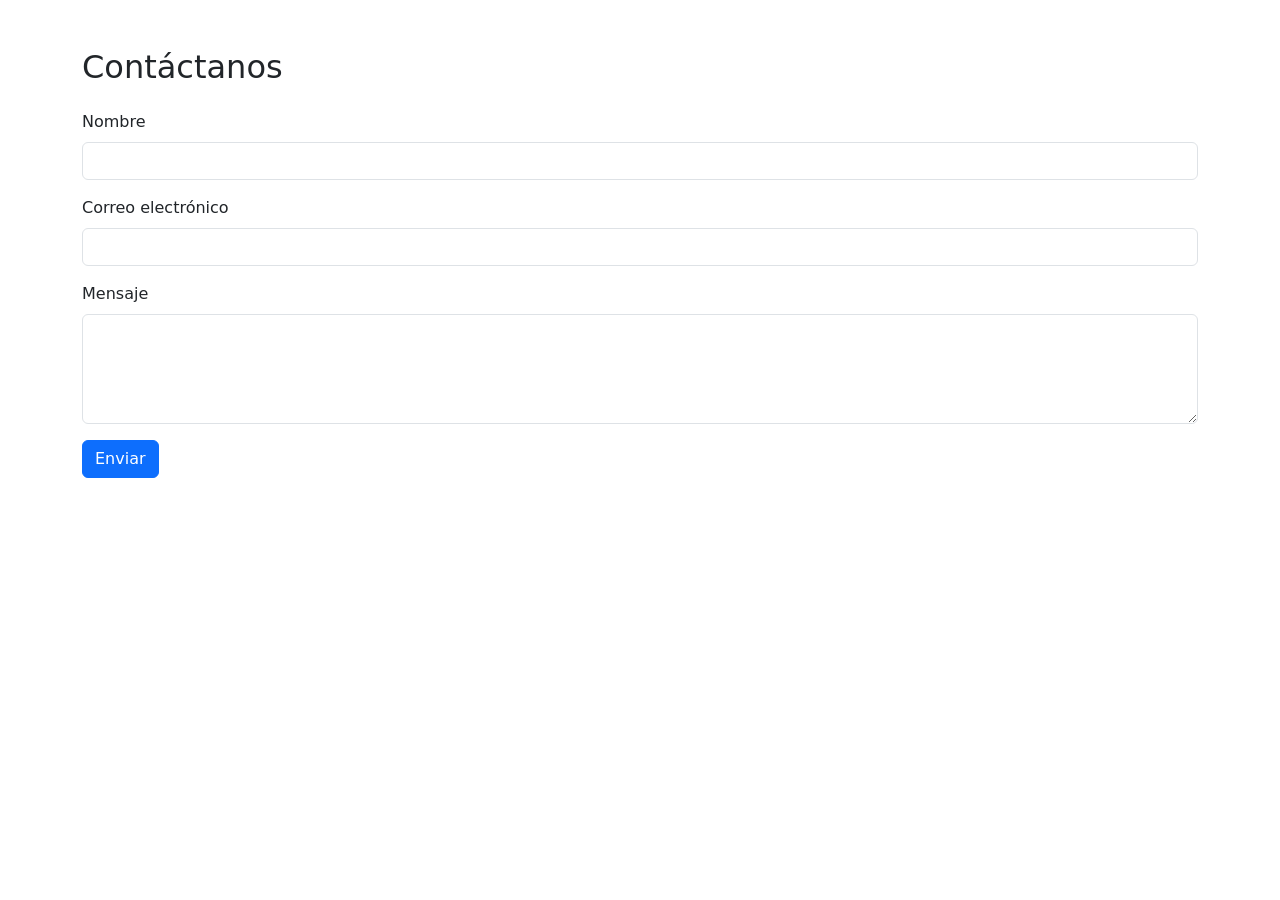
==== pages/contacto.html @ b1180c3f "Comit 1: Codigo base clonado del repositorio dado en la tarea" ====
<!DOCTYPE html>
<html lang="es">
<head>
  <meta charset="UTF-8">
  <title>Contacto - CinePlus</title>
  <meta name="viewport" content="width=device-width, initial-scale=1">
  <link href="https://cdn.jsdelivr.net/npm/bootstrap@5.3.2/dist/css/bootstrap.min.css" rel="stylesheet">
</head>
<body>
  <div class="container py-5">
    <h2 class="mb-4">Contáctanos</h2>
    <form id="form-contacto" novalidate>
      <div class="mb-3">
        <label for="nombre" class="form-label">Nombre</label>
        <input type="text" class="form-control" id="nombre" required>
      </div>
      <div class="mb-3">
        <label for="correo" class="form-label">Correo electrónico</label>
        <input type="email" class="form-control" id="correo" required>
      </div>
      <div class="mb-3">
        <label for="mensaje" class="form-label">Mensaje</label>
        <textarea class="form-control" id="mensaje" rows="4" required></textarea>
      </div>
      <button type="submit" class="btn btn-primary">Enviar</button>
      <div id="alerta" class="alert alert-success mt-3 d-none">Mensaje enviado con éxito.</div>
    </form>
  </div>

  <script src="https://code.jquery.com/jquery-3.6.4.min.js"></script>
  <script>
    $('#form-contacto').on('submit', function (e) {
      e.preventDefault();
      if (this.checkValidity()) {
        $('#alerta').removeClass('d-none').hide().fadeIn();
        setTimeout(() => $('#alerta').fadeOut(), 3000);
        this.reset();
      }
    });
  </script>
</body>
</html>
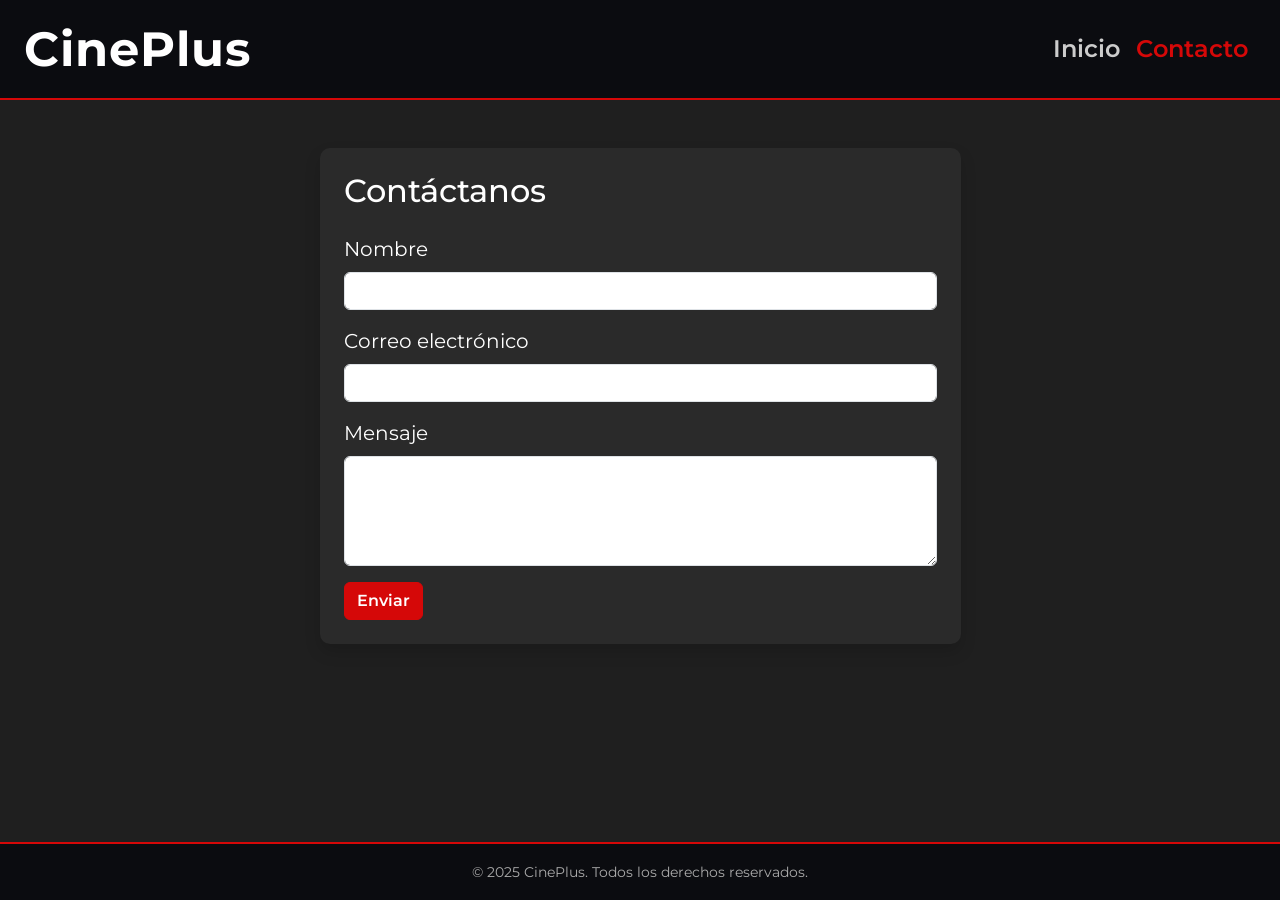
==== commit c1a86ade: "Commit 2: Rediseño JSON con nueva estructura y tema visual personalizado" ====
--- a/pages/contacto.html
+++ b/pages/contacto.html
@@ -1,42 +1,131 @@
-<!DOCTYPE html>
+<!doctype html>
 <html lang="es">
-<head>
-  <meta charset="UTF-8">
-  <title>Contacto - CinePlus</title>
-  <meta name="viewport" content="width=device-width, initial-scale=1">
-  <link href="https://cdn.jsdelivr.net/npm/bootstrap@5.3.2/dist/css/bootstrap.min.css" rel="stylesheet">
-</head>
-<body>
-  <div class="container py-5">
-    <h2 class="mb-4">Contáctanos</h2>
-    <form id="form-contacto" novalidate>
-      <div class="mb-3">
-        <label for="nombre" class="form-label">Nombre</label>
-        <input type="text" class="form-control" id="nombre" required>
+  <head>
+    <meta charset="UTF-8" />
+    <title>Contacto - CinePlus</title>
+    <meta name="viewport" content="width=device-width, initial-scale=1" />
+
+    <!-- Carga la tipografía Montserrat desde Google Fonts -->
+    <link
+      href="https://fonts.googleapis.com/css2?family=Montserrat:wght@400;600;700&display=swap"
+      rel="stylesheet"
+    />
+
+    <!-- Carga Bootstrap para los estilos y componentes -->
+    <link
+      href="https://cdn.jsdelivr.net/npm/bootstrap@5.3.2/dist/css/bootstrap.min.css"
+      rel="stylesheet"
+    />
+
+    <!-- Carga los estilos personalizados del sitio -->
+    <link rel="stylesheet" href="../css/style.css" />
+  </head>
+  <body>
+    <!-- Barra de navegación igual a la del index -->
+    <nav class="navbar navbar-expand-lg navbar-dark">
+      <div class="container-fluid px-4">
+        <a class="navbar-brand" href="../index.html">CinePlus</a>
+
+        <!-- Botón que muestra el menú en pantallas pequeñas -->
+        <button
+          class="navbar-toggler"
+          type="button"
+          data-bs-toggle="collapse"
+          data-bs-target="#navMenu"
+          aria-controls="navMenu"
+          aria-expanded="false"
+          aria-label="Abrir menú"
+        >
+          <span class="navbar-toggler-icon"></span>
+        </button>
+
+        <div class="collapse navbar-collapse" id="navMenu">
+          <ul class="navbar-nav ms-auto">
+            <li class="nav-item">
+              <a class="nav-link" href="../index.html">Inicio</a>
+            </li>
+            <!-- Marca Contacto como página activa -->
+            <li class="nav-item">
+              <a class="nav-link active" href="contacto.html">Contacto</a>
+            </li>
+          </ul>
+        </div>
       </div>
-      <div class="mb-3">
-        <label for="correo" class="form-label">Correo electrónico</label>
-        <input type="email" class="form-control" id="correo" required>
+    </nav>
+
+    <main class="container py-5">
+      <div class="row justify-content-center">
+        <div class="col-md-7">
+          <div class="card shadow">
+            <div class="card-body p-4">
+              <h2 class="mb-4">Contáctanos</h2>
+
+              <!-- Formulario de contacto con los campos nombre, correo y mensaje -->
+              <form id="form-contacto" novalidate>
+                <div class="mb-3">
+                  <label for="nombre" class="form-label">Nombre</label>
+                  <input
+                    type="text"
+                    class="form-control"
+                    id="nombre"
+                    required
+                  />
+                </div>
+                <div class="mb-3">
+                  <label for="correo" class="form-label"
+                    >Correo electrónico</label
+                  >
+                  <input
+                    type="email"
+                    class="form-control"
+                    id="correo"
+                    required
+                  />
+                </div>
+                <div class="mb-3">
+                  <label for="mensaje" class="form-label">Mensaje</label>
+                  <textarea
+                    class="form-control"
+                    id="mensaje"
+                    rows="4"
+                    required
+                  ></textarea>
+                </div>
+                <button type="submit" class="btn btn-primary">Enviar</button>
+
+                <!-- Alerta que aparece cuando el mensaje se envía correctamente -->
+                <div id="alerta" class="alert alert-success mt-3 d-none">
+                  Mensaje enviado con éxito.
+                </div>
+              </form>
+            </div>
+          </div>
+        </div>
       </div>
-      <div class="mb-3">
-        <label for="mensaje" class="form-label">Mensaje</label>
-        <textarea class="form-control" id="mensaje" rows="4" required></textarea>
-      </div>
-      <button type="submit" class="btn btn-primary">Enviar</button>
-      <div id="alerta" class="alert alert-success mt-3 d-none">Mensaje enviado con éxito.</div>
-    </form>
-  </div>
+    </main>
 
-  <script src="https://code.jquery.com/jquery-3.6.4.min.js"></script>
-  <script>
-    $('#form-contacto').on('submit', function (e) {
-      e.preventDefault();
-      if (this.checkValidity()) {
-        $('#alerta').removeClass('d-none').hide().fadeIn();
-        setTimeout(() => $('#alerta').fadeOut(), 3000);
-        this.reset();
-      }
-    });
-  </script>
-</body>
+    <!-- Pie de página del sitio -->
+    <footer class="footer-sitio text-center py-3">
+      <small>&copy; 2025 CinePlus. Todos los derechos reservados.</small>
+    </footer>
+
+    <!-- Carga la librería jQuery -->
+    <script src="https://code.jquery.com/jquery-3.6.4.min.js"></script>
+    <!-- Carga Bootstrap JS para el menú hamburguesa en móviles -->
+    <script src="https://cdn.jsdelivr.net/npm/bootstrap@5.3.2/dist/js/bootstrap.bundle.min.js"></script>
+    <script>
+      /* Detecta cuando el usuario envía el formulario */
+      $("#form-contacto").on("submit", function (e) {
+        e.preventDefault();
+
+        /* Verifica que todos los campos estén llenos correctamente */
+        if (this.checkValidity()) {
+          /* Muestra la alerta de éxito y la oculta después de 3 segundos */
+          $("#alerta").removeClass("d-none").hide().fadeIn();
+          setTimeout(() => $("#alerta").fadeOut(), 3000);
+          this.reset();
+        }
+      });
+    </script>
+  </body>
 </html>
--- a/css/style.css
+++ b/css/style.css
@@ -0,0 +1,122 @@
+/* Define las variables de color que se usan en todo el sitio */
+:root {
+  --color-fondo: #1f1f1f;
+  --color-header: #0b0c10;
+  --color-tarjeta: #2a2a2a;
+  --color-acento: #d50808;
+  --color-texto: #ffffff;
+}
+
+/* Aplica la fuente Montserrat y el color de fondo al cuerpo de la página */
+body {
+  font-family: "Montserrat", sans-serif;
+  background-color: var(--color-fondo);
+  color: var(--color-texto);
+
+  /* Organiza el cuerpo en columna para que el footer quede al fondo */
+  display: flex;
+  flex-direction: column;
+  min-height: 100vh;
+  margin: 0;
+}
+
+/* Hace que el contenido principal ocupe el espacio disponible */
+main {
+  flex: 1;
+}
+
+/* Cambia el color de fondo y agrega borde inferior al navbar */
+.navbar {
+  background-color: var(--color-header) !important;
+  border-bottom: 2px solid var(--color-acento);
+}
+
+/* Aplica tamaño y color al nombre de la marca en el navbar */
+.navbar-brand {
+  font-weight: 700;
+  letter-spacing: 1px;
+  font-size: 3rem;
+  color: var(--color-texto) !important;
+}
+
+/* Aplica color gris a los enlaces del navbar */
+.navbar .nav-link {
+  font-weight: 600;
+  color: #ccc !important;
+  font-size: 1.5rem;
+  transition: color 0.2s;
+}
+
+/* Cambia el color del enlace activo y al pasar el mouse por encima */
+.navbar .nav-link:hover,
+.navbar .nav-link.active {
+  color: var(--color-acento) !important;
+}
+
+/* Aplica el degradado oscuro y el borde al encabezado principal */
+.encabezado-hero {
+  background: linear-gradient(135deg, var(--color-header) 0%, #151515 100%);
+  border-bottom: 3px solid var(--color-acento);
+  padding: 3rem 1rem;
+}
+
+/* Aplica el fondo oscuro, color de texto y bordes redondeados a las tarjetas */
+.card {
+  background-color: var(--color-tarjeta);
+  color: var(--color-texto);
+  font-size: 1.25rem;
+  border: none;
+  border-radius: 10px;
+  overflow: hidden;
+  transition:
+    transform 0.3s ease,
+    box-shadow 0.3s ease;
+}
+
+/* Mueve la tarjeta hacia arriba y agrega sombra al pasar el mouse */
+.card:hover {
+  transform: translateY(-5px);
+  box-shadow: 0 10px 25px rgba(0, 0, 0, 0.5);
+}
+
+/* Fija la altura de la imagen y agrega borde inferior rojo */
+.card img.card-img-top {
+  height: 300px;
+  object-fit: cover;
+  border-bottom: 3px solid var(--color-acento);
+}
+
+/* Aplica el color rojo al botón principal */
+.btn-primary {
+  background-color: var(--color-acento);
+  border-color: var(--color-acento);
+  color: #ffffff;
+  font-weight: 600;
+  transition: all 0.3s;
+}
+
+/* Oscurece el botón al pasar el mouse por encima */
+.btn-primary:hover {
+  background-color: #b0060f;
+  border-color: #b0060f;
+}
+
+/* Aplica el color oscuro y borde superior al footer */
+.footer-sitio {
+  background-color: var(--color-header) !important;
+  border-top: 2px solid var(--color-acento);
+  color: #aaa;
+  font-size: 1rem;
+  padding: 1rem 0;
+  margin-top: auto;
+}
+
+/* Reduce la altura de la imagen y el tamaño del título en pantallas pequeñas */
+@media (max-width: 768px) {
+  .card img.card-img-top {
+    height: 220px;
+  }
+  .encabezado-hero h1 {
+    font-size: 1.4rem;
+  }
+}
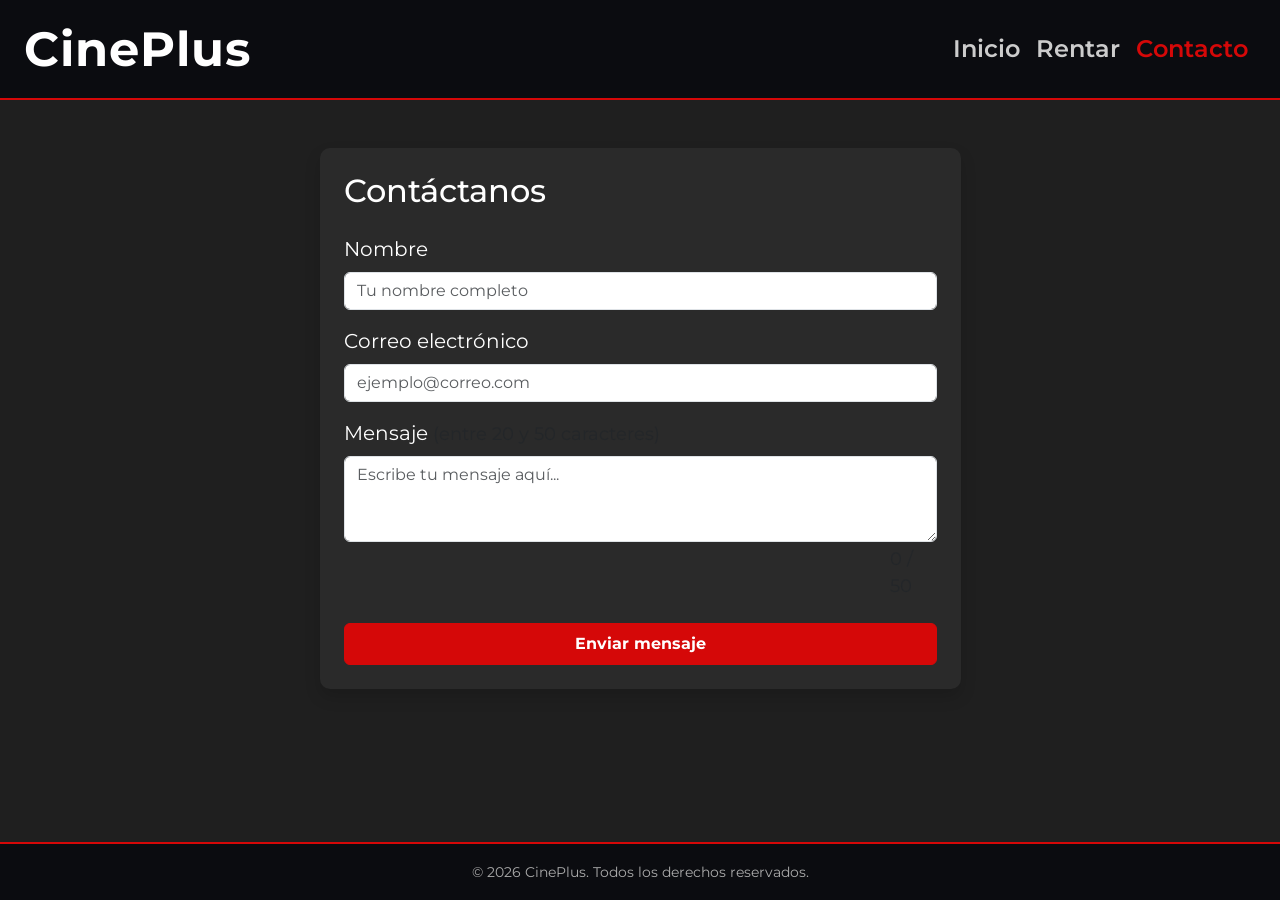
==== commit 5955a567: "Commit 4: Proyecto completo - badge precio, reseñas con estrellas, formulario renta y validación con" ====
--- a/pages/contacto.html
+++ b/pages/contacto.html
@@ -44,6 +44,9 @@
             <li class="nav-item">
               <a class="nav-link" href="../index.html">Inicio</a>
             </li>
+            <li class="nav-item">
+              <a class="nav-link" href="renta.html">Rentar</a>
+            </li>
             <!-- Marca Contacto como página activa -->
             <li class="nav-item">
               <a class="nav-link active" href="contacto.html">Contacto</a>
@@ -60,42 +63,80 @@
             <div class="card-body p-4">
               <h2 class="mb-4">Contáctanos</h2>
 
-              <!-- Formulario de contacto con los campos nombre, correo y mensaje -->
+              <!-- Formulario con validación personalizada en jQuery -->
               <form id="form-contacto" novalidate>
+                <!-- Campo de nombre con mensaje de error personalizado -->
                 <div class="mb-3">
-                  <label for="nombre" class="form-label">Nombre</label>
+                  <label for="nomUsuario" class="form-label">Nombre</label>
                   <input
                     type="text"
                     class="form-control"
-                    id="nombre"
-                    required
+                    id="nomUsuario"
+                    placeholder="Tu nombre completo"
                   />
-                </div>
+                  <div class="invalid-feedback" id="error-nombre">
+                    El nombre no puede estar vacío.
+                  </div>
+                </div>
+
+                <!-- Campo de correo con validación de formato -->
                 <div class="mb-3">
-                  <label for="correo" class="form-label"
+                  <label for="correoUsuario" class="form-label"
                     >Correo electrónico</label
                   >
                   <input
                     type="email"
                     class="form-control"
-                    id="correo"
-                    required
+                    id="correoUsuario"
+                    placeholder="ejemplo@correo.com"
                   />
-                </div>
-                <div class="mb-3">
-                  <label for="mensaje" class="form-label">Mensaje</label>
+                  <div class="invalid-feedback" id="error-correo">
+                    Ingresa un correo con formato válido.
+                  </div>
+                </div>
+
+                <!-- Campo de mensaje con contador de caracteres en tiempo real -->
+                <div class="mb-4">
+                  <label for="textoMensaje" class="form-label">
+                    Mensaje
+                    <small class="text-muted">(entre 20 y 50 caracteres)</small>
+                  </label>
                   <textarea
                     class="form-control"
-                    id="mensaje"
-                    rows="4"
-                    required
+                    id="textoMensaje"
+                    rows="3"
+                    placeholder="Escribe tu mensaje aquí..."
                   ></textarea>
-                </div>
-                <button type="submit" class="btn btn-primary">Enviar</button>
+                  <div class="d-flex justify-content-between mt-1">
+                    <!-- Muestra el error del mensaje con visibilidad controlada -->
+                    <div
+                      class="invalid-feedback d-block"
+                      id="error-mensaje"
+                      style="visibility: hidden"
+                    >
+                      error
+                    </div>
+                    <!-- Contador que cambia de color según el rango -->
+                    <small id="contador" class="text-muted ms-auto"
+                      >0 / 50</small
+                    >
+                  </div>
+                </div>
+
+                <button
+                  type="submit"
+                  class="btn btn-primary w-100 fw-bold py-2"
+                >
+                  Enviar mensaje
+                </button>
 
                 <!-- Alerta que aparece cuando el mensaje se envía correctamente -->
-                <div id="alerta" class="alert alert-success mt-3 d-none">
-                  Mensaje enviado con éxito.
+                <div
+                  id="alerta-exito"
+                  class="alert alert-success mt-3 d-none"
+                  role="alert"
+                >
+                  ¡Mensaje enviado correctamente! Te responderemos pronto.
                 </div>
               </form>
             </div>
@@ -106,25 +147,104 @@
 
     <!-- Pie de página del sitio -->
     <footer class="footer-sitio text-center py-3">
-      <small>&copy; 2025 CinePlus. Todos los derechos reservados.</small>
+      <small>&copy; 2026 CinePlus. Todos los derechos reservados.</small>
     </footer>
 
     <!-- Carga la librería jQuery -->
     <script src="https://code.jquery.com/jquery-3.6.4.min.js"></script>
-    <!-- Carga Bootstrap JS para el menú hamburguesa en móviles -->
+    <!-- Carga Bootstrap JS para el menú hamburguesa -->
     <script src="https://cdn.jsdelivr.net/npm/bootstrap@5.3.2/dist/js/bootstrap.bundle.min.js"></script>
     <script>
-      /* Detecta cuando el usuario envía el formulario */
-      $("#form-contacto").on("submit", function (e) {
-        e.preventDefault();
-
-        /* Verifica que todos los campos estén llenos correctamente */
-        if (this.checkValidity()) {
-          /* Muestra la alerta de éxito y la oculta después de 3 segundos */
-          $("#alerta").removeClass("d-none").hide().fadeIn();
-          setTimeout(() => $("#alerta").fadeOut(), 3000);
-          this.reset();
-        }
+      $(document).ready(function () {
+        /* Actualiza el contador de caracteres mientras el usuario escribe */
+        $("#textoMensaje").on("input", function () {
+          let cant = $(this).val().length;
+          $("#contador").text(cant + " / 50");
+
+          /* Cambia el color del contador según si está dentro del rango válido */
+          if (cant >= 20 && cant <= 50) {
+            $("#contador")
+              .removeClass("text-danger text-muted")
+              .addClass("text-success");
+          } else {
+            $("#contador")
+              .removeClass("text-success text-muted")
+              .addClass("text-danger");
+          }
+        });
+
+        /* Valida todos los campos al enviar el formulario */
+        $("#form-contacto").on("submit", function (e) {
+          e.preventDefault();
+          let valido = true;
+
+          /* Valida que el nombre no esté vacío */
+          let nom = $("#nomUsuario").val().trim();
+          if (nom === "") {
+            $("#nomUsuario").addClass("is-invalid").removeClass("is-valid");
+            valido = false;
+          } else {
+            $("#nomUsuario").removeClass("is-invalid").addClass("is-valid");
+          }
+
+          /* Valida el formato del correo con una expresión regular */
+          let correo = $("#correoUsuario").val().trim();
+          let regexEmail = /^[^\s@]+@[^\s@]+\.[^\s@]+$/;
+          if (!regexEmail.test(correo)) {
+            $("#correoUsuario").addClass("is-invalid").removeClass("is-valid");
+            valido = false;
+          } else {
+            $("#correoUsuario").removeClass("is-invalid").addClass("is-valid");
+          }
+
+          /* Valida que el mensaje tenga entre 20 y 50 caracteres exactos */
+          let mensaje = $("#textoMensaje").val();
+          let longMsg = mensaje.length;
+
+          if (longMsg < 20) {
+            $("#textoMensaje").addClass("is-invalid").removeClass("is-valid");
+            $("#error-mensaje")
+              .text(
+                "El mensaje es muy corto. Mínimo 20 caracteres (tienes: " +
+                  longMsg +
+                  ").",
+              )
+              .css("visibility", "visible");
+            valido = false;
+          } else if (longMsg > 50) {
+            $("#textoMensaje").addClass("is-invalid").removeClass("is-valid");
+            $("#error-mensaje")
+              .text(
+                "El mensaje es muy largo. Máximo 50 caracteres (tienes: " +
+                  longMsg +
+                  ").",
+              )
+              .css("visibility", "visible");
+            valido = false;
+          } else {
+            $("#textoMensaje").removeClass("is-invalid").addClass("is-valid");
+            $("#error-mensaje").css("visibility", "hidden");
+          }
+
+          if (!valido) return;
+
+          /* Muestra la alerta de éxito y la oculta después de 4 segundos */
+          $("#alerta-exito").removeClass("d-none").hide().fadeIn(500);
+          setTimeout(function () {
+            $("#alerta-exito").fadeOut(500, function () {
+              $(this).addClass("d-none");
+            });
+          }, 4000);
+
+          /* Limpia todos los campos y estilos del formulario */
+          $("#form-contacto")[0].reset();
+          $("#form-contacto .is-valid").removeClass("is-valid");
+          $("#contador")
+            .text("0 / 50")
+            .removeClass("text-success text-danger")
+            .addClass("text-muted");
+          $("#error-mensaje").css("visibility", "hidden");
+        });
       });
     </script>
   </body>
--- a/css/style.css
+++ b/css/style.css
@@ -101,6 +101,20 @@
   border-color: #b0060f;
 }
 
+/* Centra el spinner verticalmente en el área de carga */
+#spinner-carga {
+  min-height: 300px;
+  display: flex;
+  flex-direction: column;
+  align-items: center;
+  justify-content: center;
+}
+
+/* Aplica el color rojo al spinner de carga */
+.spinner-border {
+  color: var(--color-acento) !important;
+}
+
 /* Aplica el color oscuro y borde superior al footer */
 .footer-sitio {
   background-color: var(--color-header) !important;
